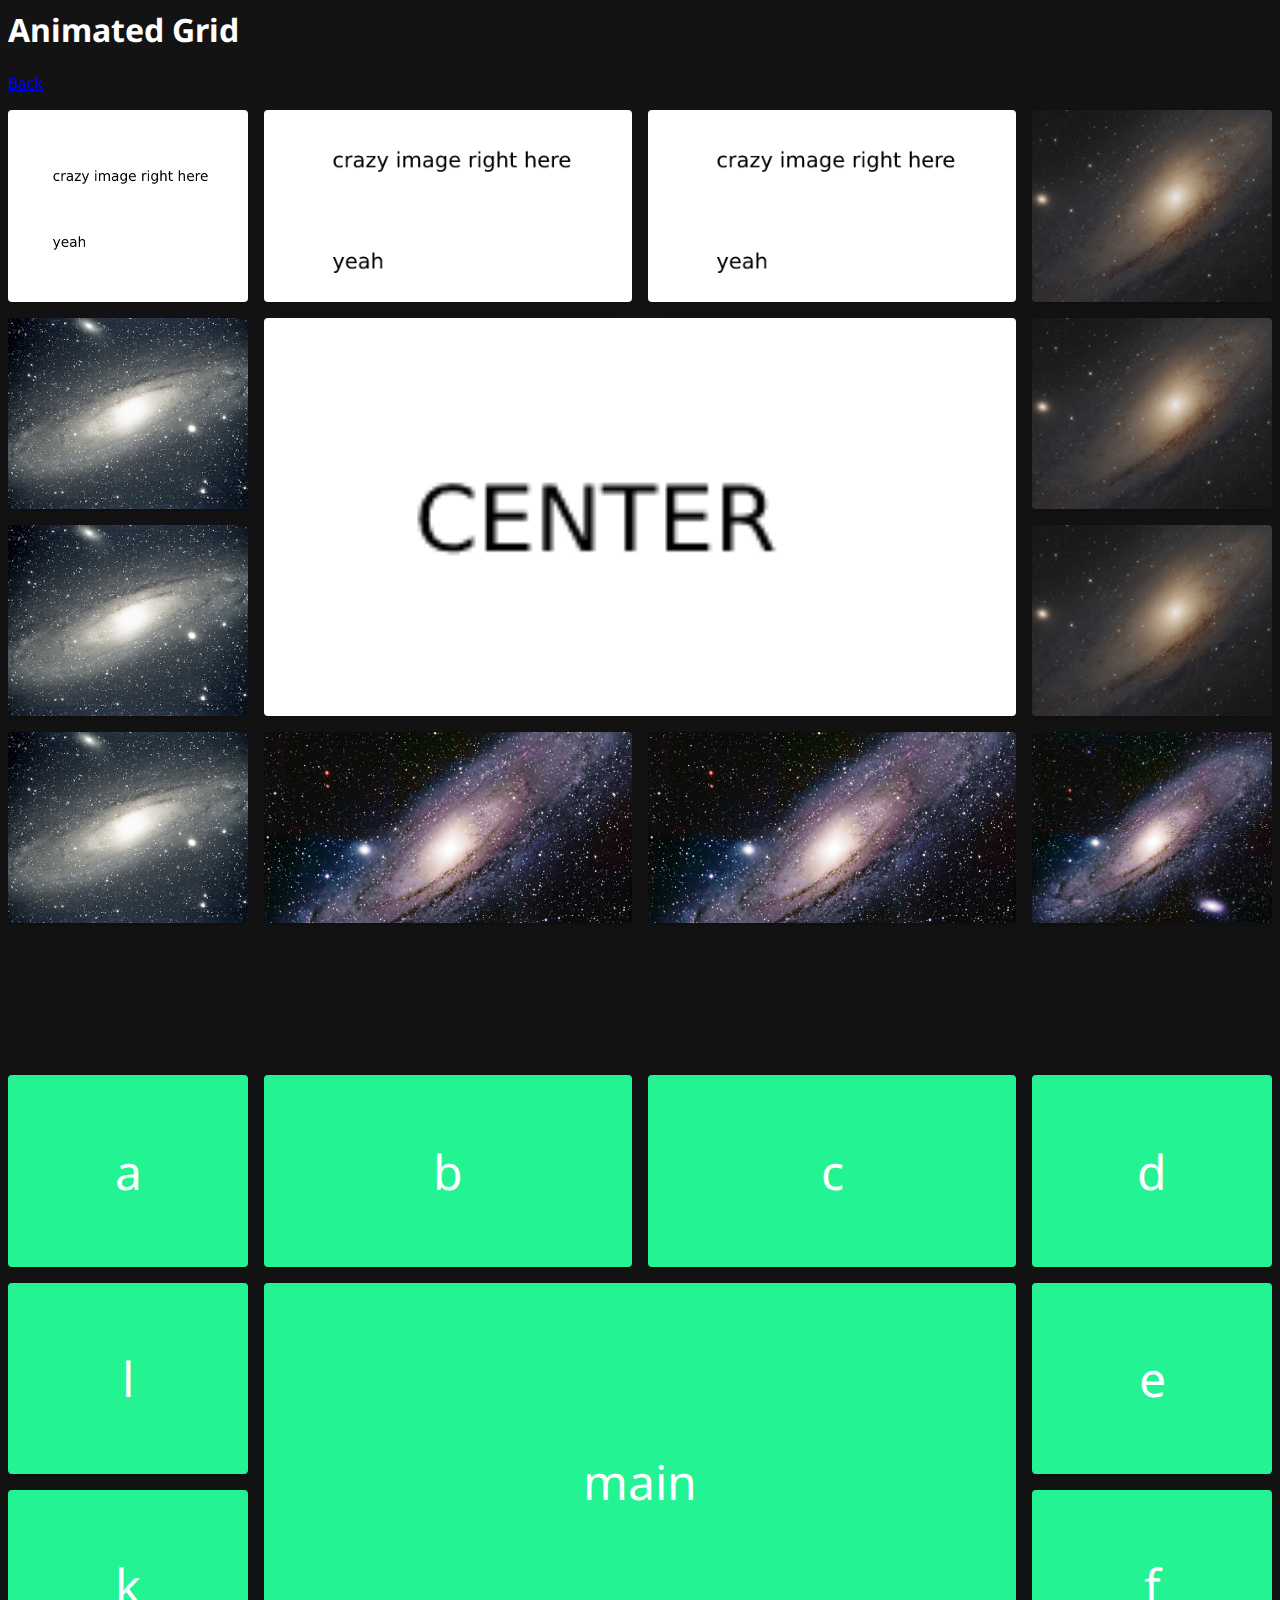
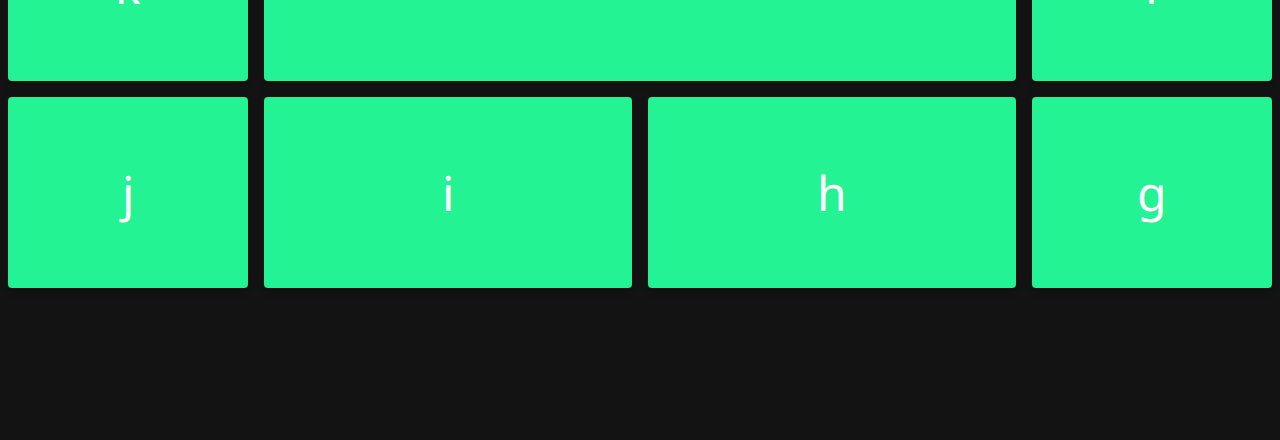
==== animated-grid.html @ b928d2c6 "animated grid !!!" ====
<html>
  <head>
    <title>Animated Grid</title>
    <link rel="stylesheet" type = "text/css" href="base.css">
    <link rel="stylesheet" type = "text/css" href="animated-grid.css">
  </head>
  <body>
    <h1>Animated Grid</h1>
    <a href="index.html"><p>Back</p></a>
    
    <section class="animated-grid">
      <div class="card" style="background-image: url('images/Image1.png')"></div>
      <div class="card" style="background-image: url('images/Image1.png')"></div>
      <div class="card" style="background-image: url('images/Image1.png')"></div>
      <div class="card" style="background-image: url('images/Image2.jpg')"></div>
      <div class="card" style="background-image: url('images/Image2.jpg')"></div>
      <div class="card" style="background-image: url('images/Image2.jpg')"></div>
      <div class="card" style="background-image: url('images/Image3.jpg')"></div>
      <div class="card" style="background-image: url('images/Image3.jpg')"></div>
      <div class="card" style="background-image: url('images/Image3.jpg')"></div>
      <div class="card" style="background-image: url('images/Image4.jfif')"></div>
      <div class="card" style="background-image: url('images/Image4.jfif')"></div>
      <div class="card" style="background-image: url('images/Image4.jfif')"></div>
      <div class="card" style="background-image: url('images/Center.png')"></div>
    </section>
    
    <section class="animated-grid">
      <div class="card">a</div>
      <div class="card">b</div>
      <div class="card">c</div>
      <div class="card">d</div>
      <div class="card">e</div>
      <div class="card">f</div>
      <div class="card">g</div>
      <div class="card">h</div>
      <div class="card">i</div>
      <div class="card">j</div>
      <div class="card">k</div>
      <div class="card">l</div>
      <div class="card">main</div>
    </section>
  </body>
</html>
---- base.css ----
@import url('https://fonts.googleapis.com/css?family=Noto+Sans&display=swap');

body {
    background: rgb(19, 19, 19);
    color: #fff;
    font-family: 'Noto Sans', sans-serif;
}

.card {
    display: flex;
    flex-direction: column;
    justify-content: center;
    align-items: center;
    background: #353535;
    font-size: 3rem;
    color: #fff;
    box-shadow: rgba(3, 8, 20, 0.1) 0px 0.15rem 0.5rem, rgba(2, 8, 20, 0.1) 0px 0.075rem 0.175rem;
    height: 100%;
    width: 100%;
    border-radius: 4px;
    transition: all 500ms;
    overflow: hidden;
    background-size: cover;
    background-position: center;
    background-repeat: no-repeat;
 }
  
.card:hover {
    box-shadow: rgba(2, 8, 20, 0.1) 0px 0.35em 1.175em, rgba(2, 8, 20, 0.08) 0px 0.175em 0.5em;
    transform: translateY(-3px) scale(1.1);
 }
---- animated-grid.css ----
.animated-grid {
  height: 85vh;
  margin-bottom: 200px;
  
  display: grid;
  gap: 1rem;
  
  /* https://emojipedia.org/glowing-star/ */
  /* I found the emoji :)) */
  
  grid-template-areas:
    'a  b  c  d'
    'l  🌟 🌟 e'
    'k  🌟 🌟 f'
    'j  i  h  g';

  grid-template-rows: repeat(4, 25%);
  grid-template-columns: 240px auto auto 240px;

  --stagger-delay: 100ms;
}

@keyframes cardEntrance {
  from {
    opacity: 0;
    transform: scale(0.3);
    filter: hue-rotate(180deg);
  }
  to {
    opacity: 1;
    transform: scale(1);
    filter: hue-rotate(0deg);
  }
}

.card {
  background-color: rgb(36, 243, 147);
  animation: cardEntrance 700ms ease-out;
  animation-fill-mode: backwards;
}

.card:nth-child(1) {
  grid-area: a;
  animation-delay: calc(1 * var(--stagger-delay));
}
.card:nth-child(2) {
  grid-area: b;
  animation-delay: calc(2 * var(--stagger-delay));
}
.card:nth-child(3) {
  grid-area: c;
  animation-delay: calc(3 * var(--stagger-delay));
}
.card:nth-child(4) {
  grid-area: d;
  animation-delay: calc(4 * var(--stagger-delay));
}
.card:nth-child(5) {
  grid-area: e;
  animation-delay: calc(5 * var(--stagger-delay));
}
.card:nth-child(6) {
  grid-area: f;
  animation-delay: calc(6 * var(--stagger-delay));
}
.card:nth-child(7) {
  grid-area: g;
  animation-delay: calc(7 * var(--stagger-delay));
}
.card:nth-child(8) {
  grid-area: h;
  animation-delay: calc(8 * var(--stagger-delay));
}
.card:nth-child(9) {
  grid-area: i;
  animation-delay: calc(9 * var(--stagger-delay));
}
.card:nth-child(10) {
  grid-area: j;
  animation-delay: calc(10 * var(--stagger-delay));
}
.card:nth-child(11) {
  grid-area: k;
  animation-delay: calc(11 * var(--stagger-delay));
}
.card:nth-child(12) {
  grid-area: l;
  animation-delay: calc(12 * var(--stagger-delay));
}
.card:last-child {
  grid-area: 🌟;
  animation-delay: calc(13 * var(--stagger-delay));
}
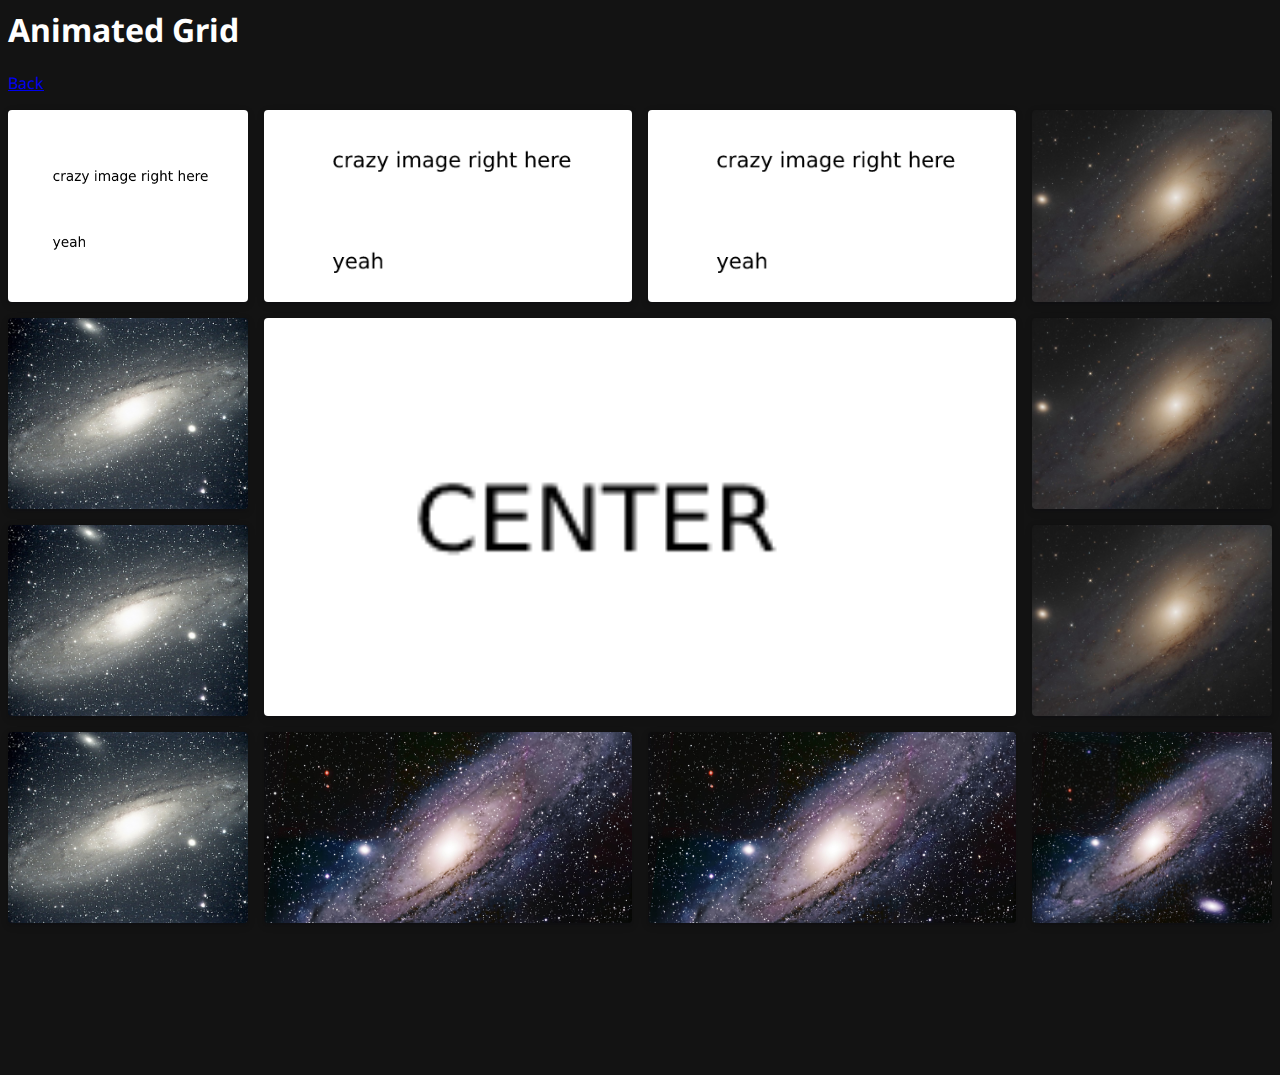
==== commit 6f6e47c8: "I'm mega stupid" ====
--- a/animated-grid.html
+++ b/animated-grid.html
@@ -23,21 +23,5 @@
       <div class="card" style="background-image: url('images/Image4.jfif')"></div>
       <div class="card" style="background-image: url('images/Center.png')"></div>
     </section>
-    
-    <section class="animated-grid">
-      <div class="card">a</div>
-      <div class="card">b</div>
-      <div class="card">c</div>
-      <div class="card">d</div>
-      <div class="card">e</div>
-      <div class="card">f</div>
-      <div class="card">g</div>
-      <div class="card">h</div>
-      <div class="card">i</div>
-      <div class="card">j</div>
-      <div class="card">k</div>
-      <div class="card">l</div>
-      <div class="card">main</div>
-    </section>
   </body>
 </html>
